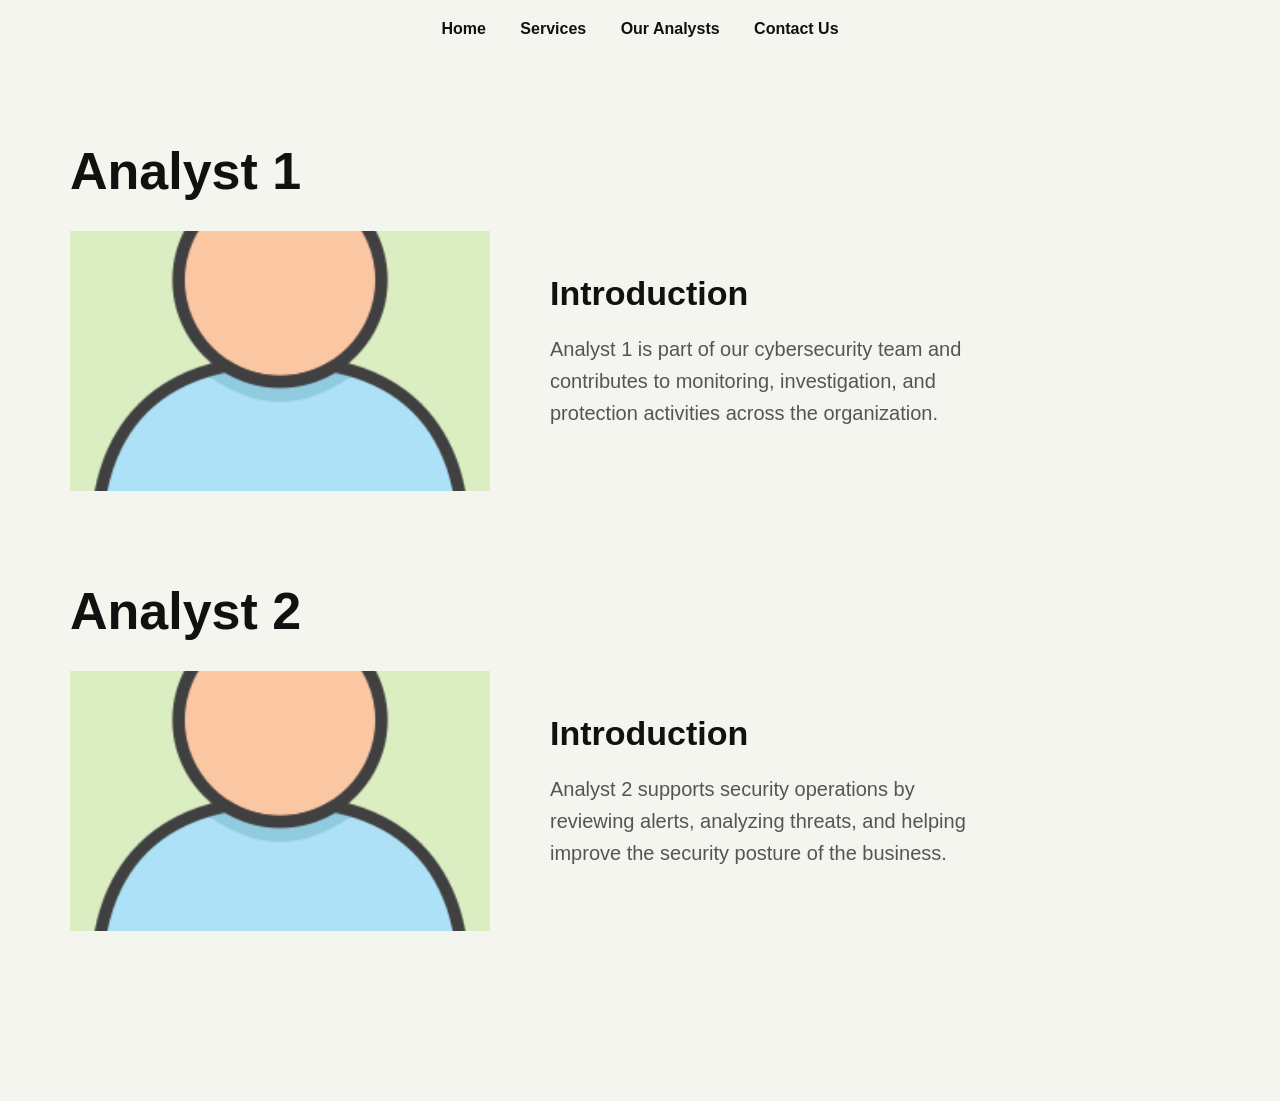
==== analysts.html @ 9f2a6f9b "Add files via upload" ====
<!DOCTYPE html>
<html lang="en">
<head>
  <meta charset="UTF-8">
  <meta name="viewport" content="width=device-width, initial-scale=1.0">
  <title>Our Analysts - Nima Security</title>
  <link rel="stylesheet" href="style.css">
</head>
<body>
  <header>
    <nav>
      <a href="index.html">Home</a>
      <a href="services.html">Services</a>
      <a href="analysts.html">Our Analysts</a>
      <a href="contact.html">Contact Us</a>
    </nav>
  </header>

  <main class="analysts-page">
    <section class="analyst-row">
      <h1>Analyst 1</h1>
      <div class="analyst-content">
        <div class="analyst-image">
          <img src="images/persona.png" alt="Analyst 1">
        </div>
        <div class="analyst-text">
          <h2>Introduction</h2>
          <p>
            Analyst 1 is part of our cybersecurity team and contributes to
            monitoring, investigation, and protection activities across the
            organization.
          </p>
        </div>
      </div>
    </section>

    <section class="analyst-row">
      <h1>Analyst 2</h1>
      <div class="analyst-content">
        <div class="analyst-image">
          <img src="images/persona.png" alt="Analyst 2">
        </div>
        <div class="analyst-text">
          <h2>Introduction</h2>
          <p>
            Analyst 2 supports security operations by reviewing alerts,
            analyzing threats, and helping improve the security posture of
            the business.
          </p>
        </div>
      </div>
    </section>
  </main>
</body>
</html>
---- style.css ----
body {
  margin: 0;
  font-family: Arial, sans-serif;
  background-color: #f4f5ef;
  color: #111;
}

header {
  background-color: #f4f5ef;
  padding: 20px 0;
  text-align: center;
}

nav a {
  color: #111;
  text-decoration: none;
  margin: 0 15px;
  font-weight: bold;
}

.home-page {
  padding: 0;
  text-align: left;
}

.home-card {
  width: 100%;
  margin: 0;
  background-color: #f4f5ef;
  color: #111;
  padding: 30px 70px 0;
  box-shadow: none;
}

.home-card h1 {
  font-size: 68px;
  line-height: 1.05;
  margin: 10px 0 50px;
  text-align: left;
  max-width: 900px;
}

.intro-section {
  display: flex;
  gap: 90px;
  align-items: flex-start;
  min-height: auto;
  margin-top: -10px;
  margin-bottom: 120px;
}

.intro-image {
  width: 720px;
  height: 390px;
  background-color: #06152b;
  display: flex;
  align-items: center;
  justify-content: center;
  flex-shrink: 0;
  overflow: hidden;
}

.intro-image img {
  width: 100%;
  height: 100%;
  object-fit: cover;
  display: block;
}

.intro-text {
  width: 520px;
  text-align: left;
}

.intro-text h2 {
  font-size: 42px;
  margin: 0 0 24px;
}

.intro-text p {
  margin: 0 0 18px;
  color: #555;
  line-height: 1.7;
  font-size: 24px;
}

.platforms-section {
  margin-top: 40px;
  margin-bottom: 100px;
}

.platforms-section h2 {
  font-size: 64px;
  font-weight: 300;
  color: #2f4ea1;
  text-align: center;
  margin: 0 0 50px;
}

.platform-grid {
  display: flex;
  justify-content: center;
  gap: 40px;
  align-items: flex-start;
}

.product-card {
  width: 420px;
}

.product-card img {
  width: 100%;
  height: 260px;
  object-fit: cover;
  display: block;
  border-radius: 18px;
}

.product-card p {
  font-size: 24px;
  color: #2f4ea1;
  margin-top: 18px;
  line-height: 1.3;
}

.links-section {
  width: 470px;
  margin-top: 35px;
  margin-bottom: 90px;
}

.links-section a {
  display: block;
  width: 100%;
  padding: 12px 0;
  margin: 0;
  border-radius: 0;
  background: none;
  color: #111;
  text-decoration: none;
  font-size: 18px;
  font-weight: bold;
  border-bottom: 1px solid #d9d9d9;
  text-align: left;
}

.bottom-section {
  display: flex;
  justify-content: space-between;
  align-items: flex-end;
  margin-top: 40px;
}

.socials {
  display: flex;
  gap: 12px;
  align-items: center;
}

.socials a {
  background: none;
  color: #8a8a8a;
  text-decoration: none;
  padding: 0;
  margin: 0;
  border-radius: 0;
  font-size: 13px;
}

.company-logo {
  width: 220px;
  height: 60px;
  border: none;
  background: none;
  color: #7a7a7a;
  display: flex;
  align-items: center;
  justify-content: center;
  font-size: 14px;
}

.company-logo img {
  max-width: 100%;
  max-height: 100%;
  display: block;
}

/* Services page */
.services-page {
  padding: 40px 70px 80px;
}

.services-hero {
  text-align: center;
  margin-bottom: 60px;
}

.services-hero h1 {
  font-size: 56px;
  margin-bottom: 20px;
}

.services-hero p {
  max-width: 900px;
  margin: 0 auto;
  font-size: 22px;
  line-height: 1.6;
  color: #555;
}

.services-grid {
  display: flex;
  justify-content: center;
  gap: 40px;
  flex-wrap: wrap;
}

.service-card {
  width: 380px;
}

.service-card img {
  width: 100%;
  height: 240px;
  object-fit: cover;
  border-radius: 18px;
  display: block;
}

.service-card h2 {
  font-size: 32px;
  margin: 18px 0 12px;
  color: #2f4ea1;
}

.service-card p {
  font-size: 20px;
  line-height: 1.6;
  color: #555;
}

/* Analysts page */
.analysts-page {
  padding: 40px 70px 80px;
}

.analyst-row {
  margin-bottom: 90px;
}

.analyst-row h1 {
  font-size: 52px;
  margin-bottom: 30px;
}

.analyst-content {
  display: flex;
  gap: 60px;
  align-items: center;
}

.analyst-image {
  width: 420px;
  height: 260px;
  overflow: hidden;
  background-color: #dbeec2;
}

.analyst-image img {
  width: 100%;
  height: 100%;
  object-fit: cover;
  display: block;
}

.analyst-text {
  width: 420px;
}

.analyst-text h2 {
  font-size: 34px;
  margin: 0 0 20px;
}

.analyst-text p {
  font-size: 20px;
  line-height: 1.6;
  color: #555;
}

/* Contact page */
.contact-page {
  padding: 40px 70px 80px;
  text-align: center;
}

.contact-page h1 {
  font-size: 56px;
  margin-bottom: 20px;
}

.contact-details p {
  font-size: 18px;
  line-height: 1.6;
  color: #444;
}

.contact-top {
  display: flex;
  justify-content: center;
  align-items: flex-start;
  gap: 80px;
  margin-top: 40px;
}

.contact-map {
  width: 320px;
  height: 320px;
  overflow: hidden;
}

.contact-bottom {
  margin-top: 70px;
}

.contact-socials {
  display: flex;
  justify-content: center;
  gap: 12px;
  margin-bottom: 20px;
}

.contact-socials a {
  display: inline-block;
  padding: 12px 18px;
  background-color: #14c2de;
  color: white;
  text-decoration: none;
  border-radius: 6px;
}

.contact-logo img {
  width: 260px;
  max-width: 100%;
}

.contact-note {
  margin-top: 60px;
}

.contact-note p {
  font-size: 18px;
  color: #222;
}

/* Responsive */
@media (max-width: 1100px) {
  .intro-section,
  .analyst-content,
  .contact-top,
  .bottom-section {
    flex-direction: column;
    align-items: flex-start;
  }

  .platform-grid,
  .services-grid {
    flex-direction: column;
    align-items: center;
  }

  .intro-image,
  .intro-text,
  .service-card,
  .product-card,
  .analyst-image,
  .analyst-text,
  .contact-map {
    width: 100%;
    max-width: 100%;
  }

  .intro-image {
    height: 320px;
  }

  .home-card h1,
  .services-hero h1,
  .contact-page h1,
  .analyst-row h1 {
    font-size: 42px;
  }

  .platforms-section h2 {
    font-size: 44px;
  }

  .intro-text h2 {
    font-size: 32px;
  }

  .intro-text p,
  .services-hero p,
  .service-card p,
  .analyst-text p {
    font-size: 18px;
  }
}

@media (max-width: 700px) {
  .home-card,
  .services-page,
  .analysts-page,
  .contact-page {
    padding: 20px;
  }

  nav a {
    display: inline-block;
    margin: 8px 10px;
  }

  .home-card h1,
  .services-hero h1,
  .contact-page h1,
  .analyst-row h1 {
    font-size: 34px;
  }

  .platforms-section h2 {
    font-size: 34px;
  }

  .intro-text h2,
  .service-card h2,
  .analyst-text h2 {
    font-size: 28px;
  }

  .intro-image {
    height: 240px;
  }

  .product-card img,
  .service-card img,
  .analyst-image {
    height: 220px;
  }

  .contact-socials {
    flex-wrap: wrap;
  }
}
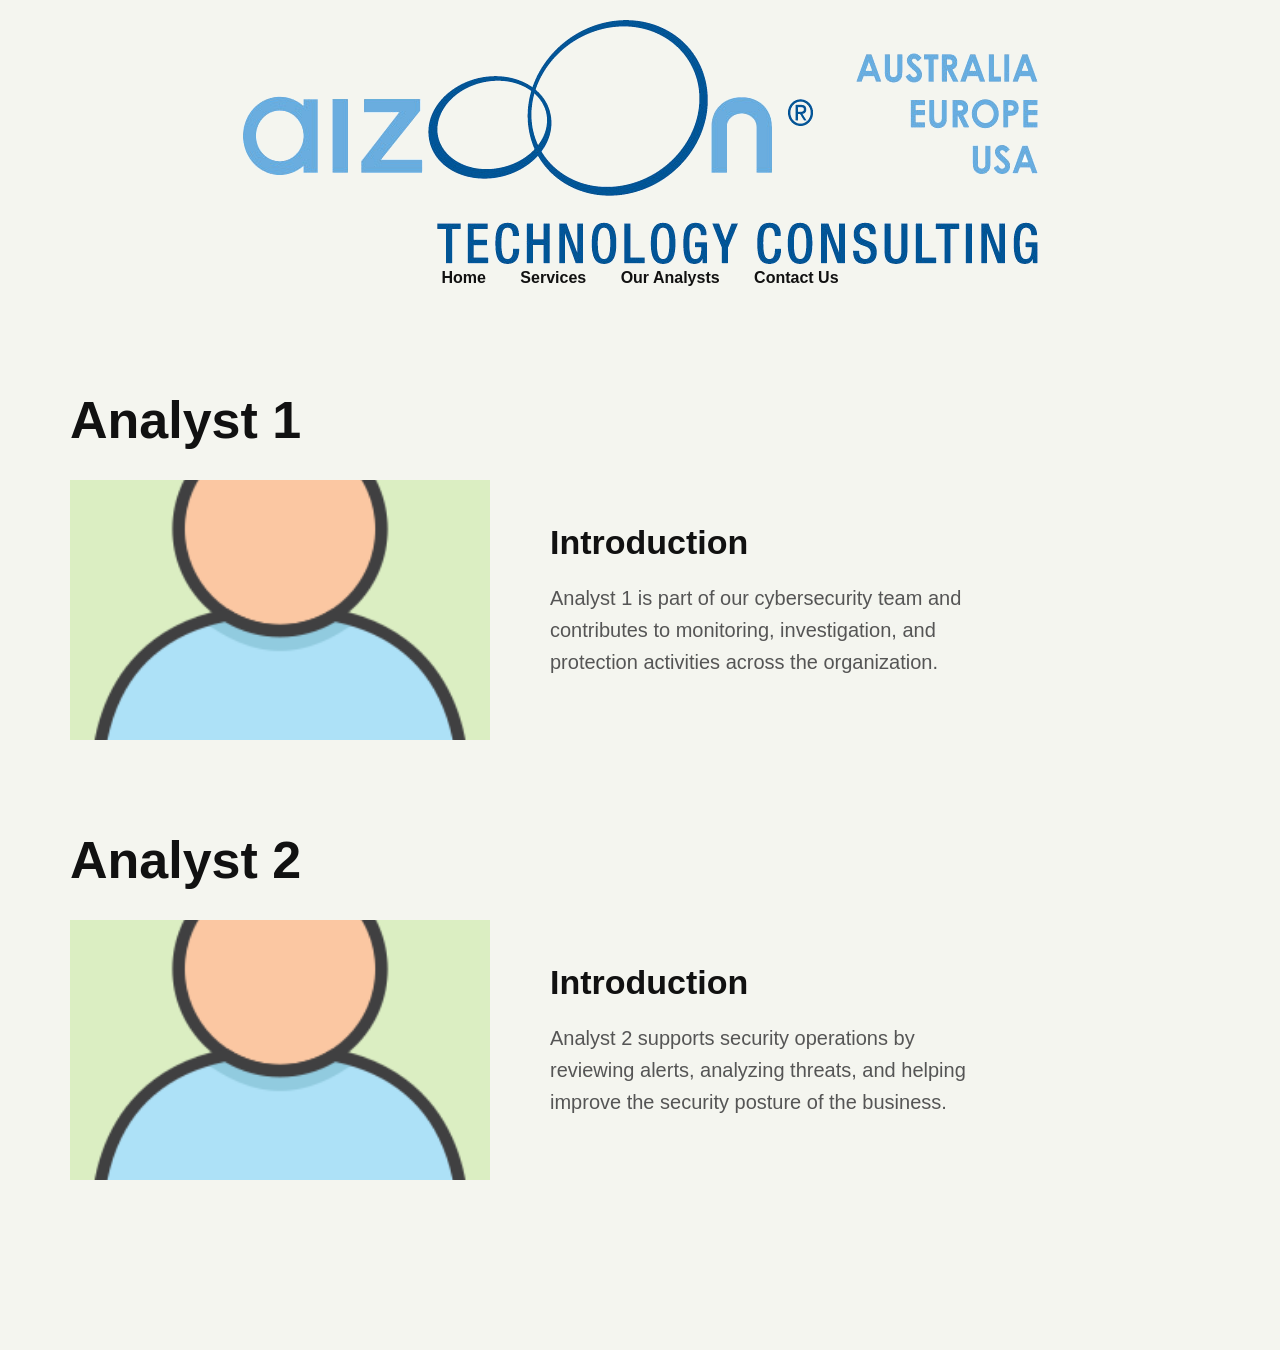
==== commit b22f97d3: "Update analysts.html header update 1" ====
--- a/analysts.html
+++ b/analysts.html
@@ -8,12 +8,17 @@
 </head>
 <body>
   <header>
-    <nav>
-      <a href="index.html">Home</a>
-      <a href="services.html">Services</a>
-      <a href="analysts.html">Our Analysts</a>
-      <a href="contact.html">Contact Us</a>
-    </nav>
+<nav>
+  <a href="index.html" class="site-logo">
+    <img src="images/logo.png" alt="Aizoon logo">
+  </a>
+  <div class="nav-links">
+    <a href="index.html">Home</a>
+    <a href="services.html">Services</a>
+    <a href="analysts.html">Our Analysts</a>
+    <a href="contact.html">Contact Us</a>
+  </div>
+</nav>
   </header>
 
   <main class="analysts-page">
@@ -52,4 +57,4 @@
     </section>
   </main>
 </body>
-</html>+</html>
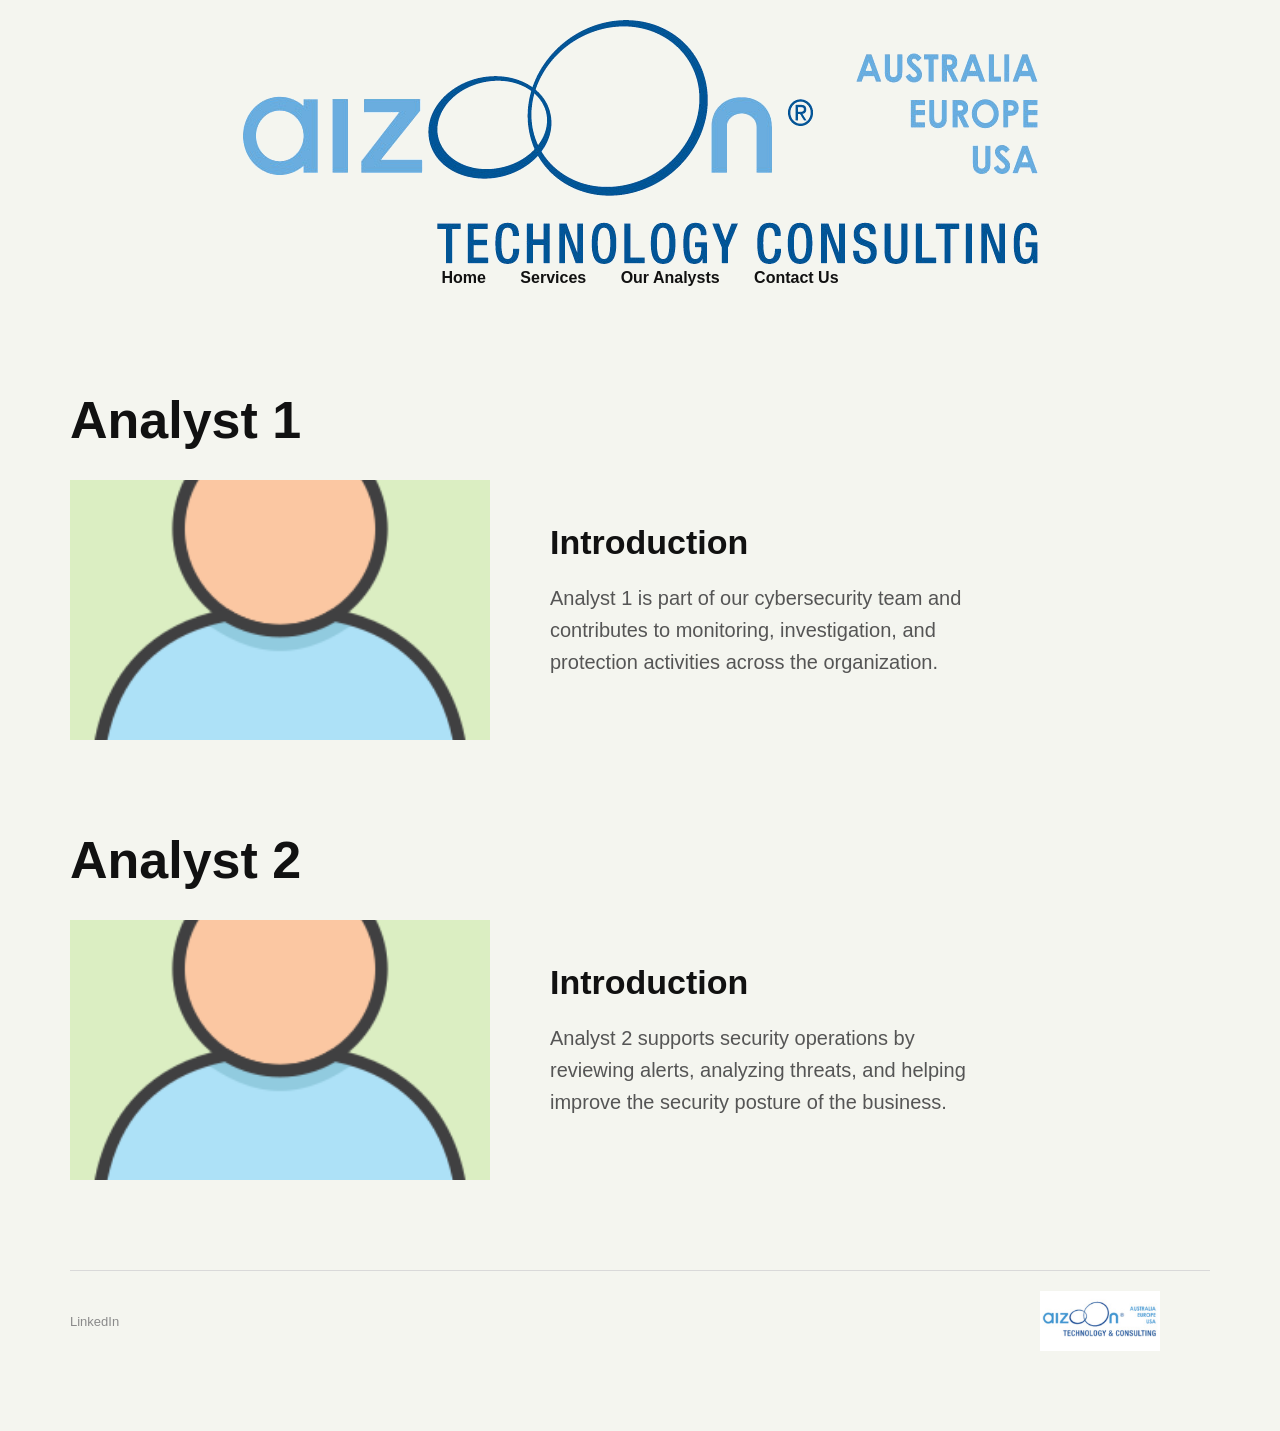
==== commit 0b4b7235: "Update analysts.html footer update1" ====
--- a/analysts.html
+++ b/analysts.html
@@ -55,6 +55,15 @@
         </div>
       </div>
     </section>
+    <section class="bottom-section">
+  <div class="socials">
+    <a href="https://www.linkedin.com/company/aizoon-technology-consulting/posts/?feedView=all" target="_blank">LinkedIn</a>
+  </div>
+
+  <div class="company-logo">
+    <img src="images/aizoon-logo.png" alt="Aizoon Logo">
+  </div>
+</section>
   </main>
 </body>
 </html>
--- a/style.css
+++ b/style.css
@@ -147,10 +147,12 @@
 .bottom-section {
   display: flex;
   justify-content: space-between;
-  align-items: flex-end;
-  margin-top: 40px;
-}
-
+  align-items: center;
+  width: 100%;
+  margin-top: 90px;
+  padding-top: 20px;
+  border-top: 1px solid #d9d9d9;
+}
 .socials {
   display: flex;
   gap: 12px;
@@ -450,4 +452,22 @@
   .contact-socials {
     flex-wrap: wrap;
   }
-}+  nav {
+  display: flex;
+  align-items: center;
+  justify-content: space-between;
+  padding: 0 40px;
+}
+
+.site-logo img {
+  height: 55px;
+  width: auto;
+  display: block;
+}
+
+.nav-links {
+  display: flex;
+  gap: 20px;
+  align-items: center;
+}
+}
